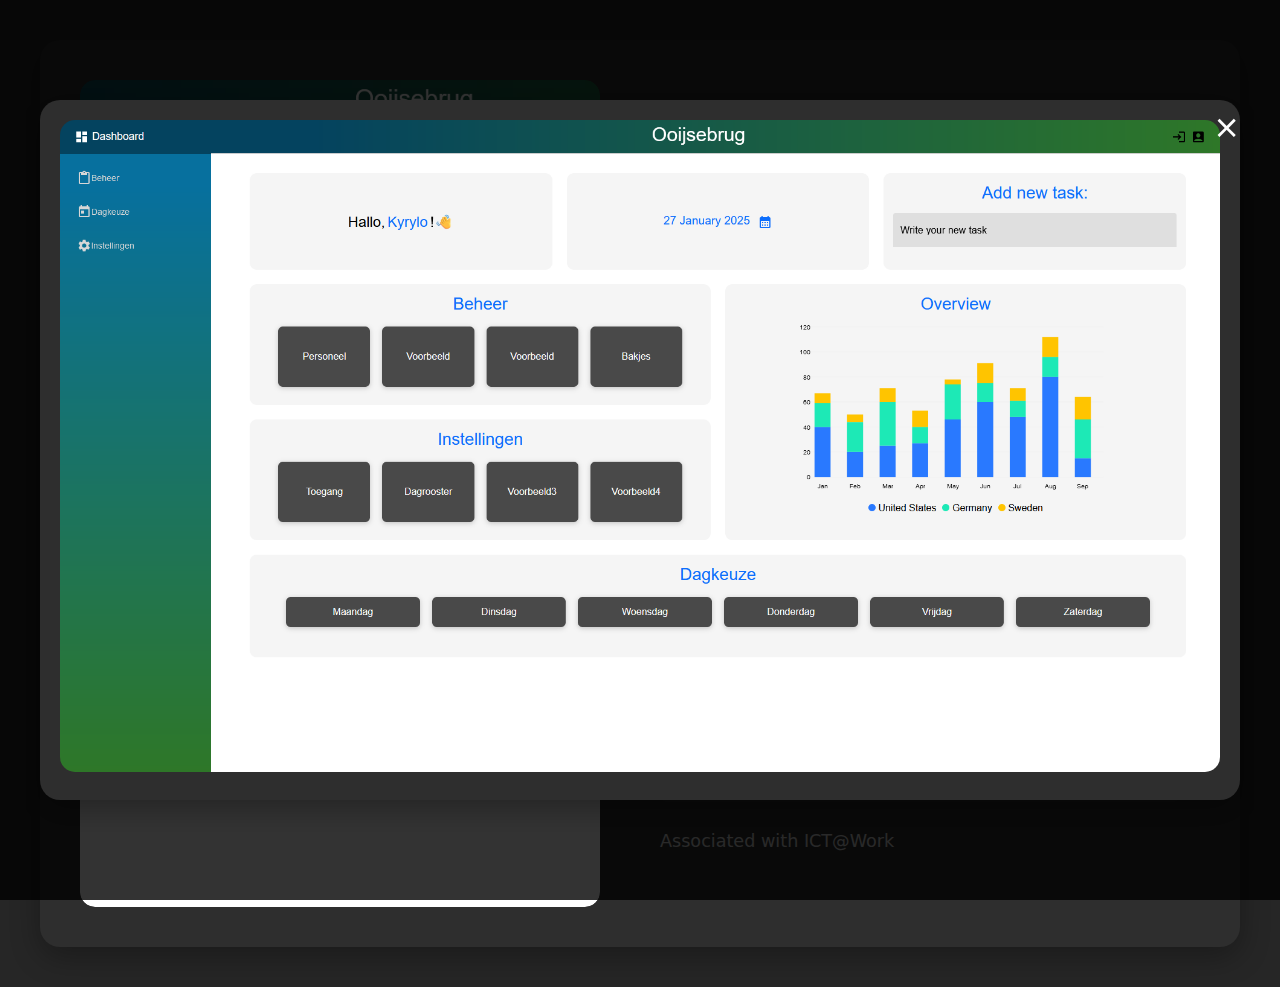
==== project2.html @ 7b289970 "Update Projects + CV" ====
<!DOCTYPE html>
<html lang="uk">
<head>
    <meta charset="UTF-8">
    <meta name="viewport" content="width=device-width, initial-scale=1.0">
    <meta name="description" content="Професійна презентація мого проекту">
    <title>Презентація проекту</title>
    <style>
        * {
            margin: 0;
            padding: 0;
            box-sizing: border-box;
        }

        body {
            background-color: #262626;
            color: #ffffff;
            font-family: 'Segoe UI', system-ui, sans-serif;
            line-height: 1.7;
            padding: 40px;
        }

        .container {
            max-width: 1700px;
            margin: 0 auto;
            background: #2e2e2e;
            border-radius: 20px;
            box-shadow: 0 10px 30px rgba(0,0,0,0.3);
            overflow: hidden;
            cursor: pointer;
        }

        .project-grid {
            display: flex;
            gap: 40px;
            padding: 40px;
        }

        .image-section {
            flex: 1;
            min-width: 400px;
            position: relative;
            overflow: hidden;
            border-radius: 15px;
            transition: transform 0.3s ease;
        }

        .project-image {
            width: 100%;
            height: 100%;
            object-fit: cover;
            border-radius: 15px;
            transition: transform 0.3s ease;
        }

        .image-section:hover .project-image {
            transform: scale(1.03);
        }

        .description-section {
            flex: 1;
            padding: 20px;
        }

        .project-title {
            font-size: 2.8em;
            margin-bottom: 25px;
            color: #fff;
            position: relative;
            padding-bottom: 15px;
        }

        .project-title::after {
            content: '';
            position: absolute;
            bottom: 0;
            left: 0;
            width: 60px;
            height: 3px;
            background: #4CAF50;
        }

        .description-text {
            font-size: 1.1em;
            margin-bottom: 30px;
            color: #cccccc;
        }

        .features-list {
            list-style: none;
            margin: 25px 0;
        }

        .features-list li {
            padding: 15px;
            background: rgba(255,255,255,0.05);
            margin-bottom: 15px;
            border-radius: 8px;
            display: flex;
            align-items: center;
            gap: 12px;
        }

        .highlight {
            color: #4CAF50;
            font-weight: 600;
        }

        .tech-stack {
            display: flex;
            gap: 15px;
            flex-wrap: wrap;
            margin: 25px 0;
        }

        .tech-item {
            padding: 8px 15px;
            background: #3d3d3d;
            border-radius: 20px;
            font-size: 0.9em;
        }

        /* Pop-up Styles */
        .popup {
            display: none;
            position: fixed;
            top: 0;
            left: 0;
            width: 100vw;
            height: 100vh;
            background-color: rgba(0, 0, 0, 0.8);
            color: white;
            z-index: 9999;
            padding: 40px;
            overflow-y: auto;
            align-items: center;
            justify-content: center;
            display: flex;
        }

        .popup-content {
            background: #2e2e2e;
            border-radius: 20px;
            box-shadow: 0 10px 30px rgba(0, 0, 0, 0.3);
            padding: 20px;
            max-width: 1200px;
            margin: 0 auto;
            position: relative;
            text-align: center;
        }

        .close-btn {
            position: absolute;
            top: 0px;
            right: 0px;
            font-size: 2em;
            color: rgb(255, 255, 255);
            cursor: pointer;
        }

        /* Image in popup */
        .popup-image {
            width: 100%;
            height: auto;
            border-radius: 15px;
        }

        @media (max-width: 768px) {
            .project-grid {
                flex-direction: column;
                padding: 20px;
            }

            .image-section {
                min-width: auto;
            }

            body {
                padding: 20px;
            }
        }
    </style>
</head>
<body>
    <div class="container" onclick="openPopup()">
        <div class="project-grid">
            <div class="image-section">
                <img src="/project2.png" alt="Мій проект" class="project-image">
            </div>
            
            <div class="description-section">
                <h1 class="project-title">
                    BlazorApp</h1>
                
                <p class="description-text">
                    A dynamic role-based web application built with Blazor (.NET) that streamlines team collaboration and administrative workflows. The system provides two distinct user roles: Admin and Coworker, each with tailored functionalities to enhance productivity and management efficiency.                </p>

                <div class="tech-stack">
                    <div class="tech-item">Blazor</div>
                    <div class="tech-item">C#</div>                  
                    <div class="tech-item">Entity Framerwok</div>
                    <div class="tech-item">HTML</div>
                    <div class="tech-item">CSS</div>
                    <div class="tech-item">MudBlazor</div>
                </div>

                <ul class="features-list">
                    <li>🌟 𝐔𝐬𝐞𝐫 𝐀𝐜𝐜𝐨𝐮𝐧𝐭𝐬: Register and manage personal profiles. </li>
                    <li>🔍 𝐄𝐯𝐞𝐧𝐭 𝐃𝐢𝐬𝐜𝐨𝐯𝐞𝐫𝐲: Search and filter volunteer events based on interests, location, and date.</li>
                    <li>📝 𝐄𝐯𝐞𝐧𝐭 𝐑𝐞𝐠𝐢𝐬𝐭𝐫𝐚𝐭𝐢𝐨𝐧: Sign up for events and receive updates on upcoming opportunities.</li>
                </ul>
                
                <p class="description-text">
                   Associated with ICT@Work
                </p>
            </div>
        </div>
    </div>

    <!-- Pop-up -->
    <div class="popup" id="popup">
        <div class="popup-content">
            <span class="close-btn" onclick="closePopup()">&times;</span>
            <img src="project2.png"  class="popup-image">
        </div>
    </div>

    <script>
        // Open pop-up
        function openPopup() {
            document.getElementById('popup').style.display = 'flex';
        }

        // Close pop-up
        function closePopup() {
            document.getElementById('popup').style.display = 'none';
        }
    </script>
</body>
</html>
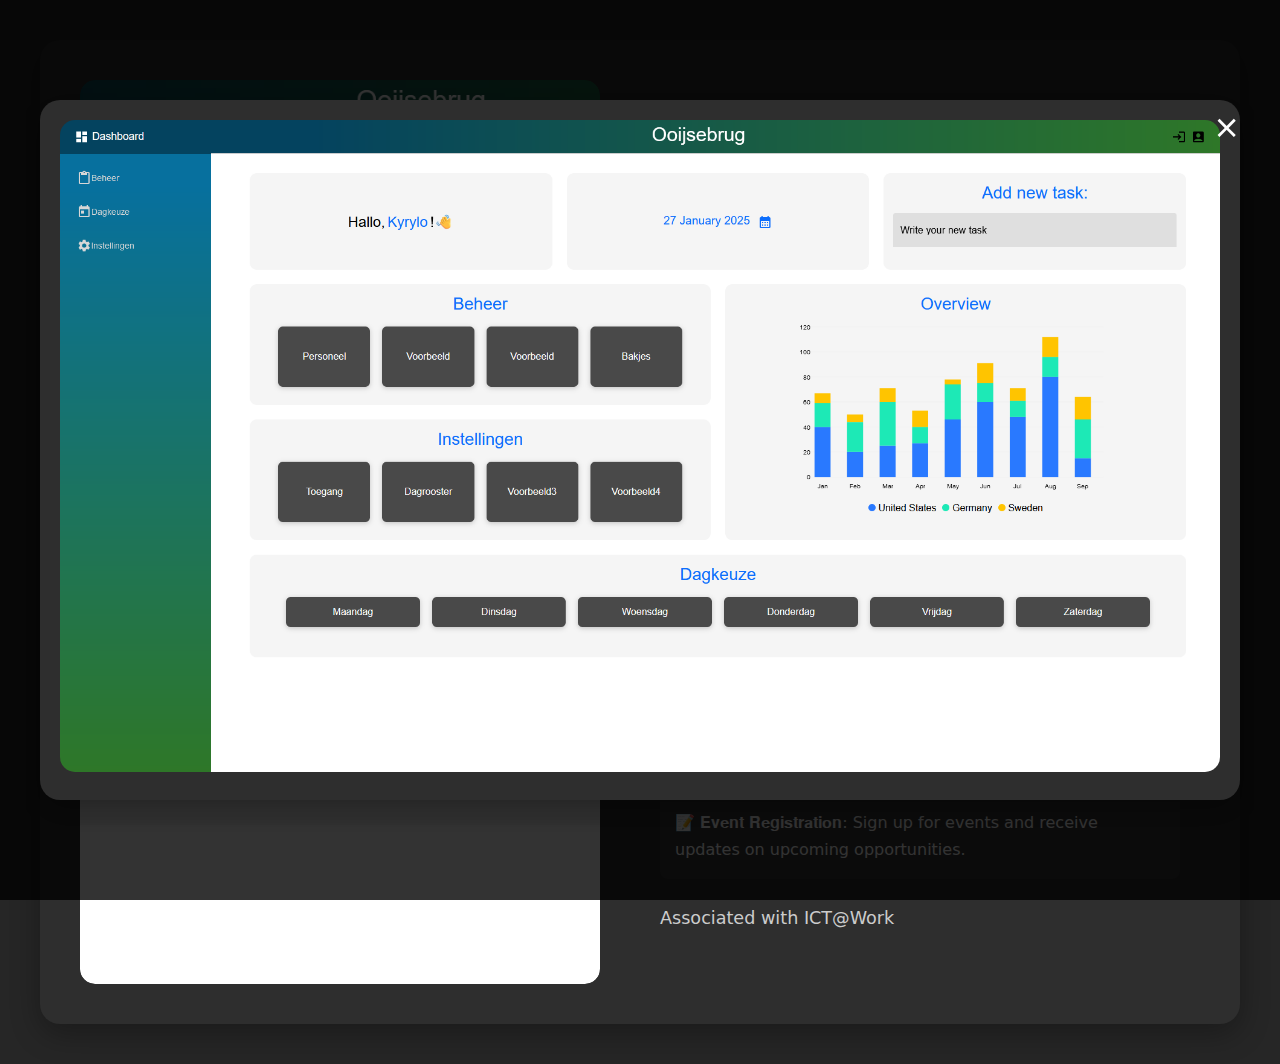
==== commit df8b680e: "Update" ====
--- a/project2.html
+++ b/project2.html
@@ -190,7 +190,7 @@
             
             <div class="description-section">
                 <h1 class="project-title">
-                    BlazorApp</h1>
+                    Blazor Management Web App</h1>
                 
                 <p class="description-text">
                     A dynamic role-based web application built with Blazor (.NET) that streamlines team collaboration and administrative workflows. The system provides two distinct user roles: Admin and Coworker, each with tailored functionalities to enhance productivity and management efficiency.                </p>
